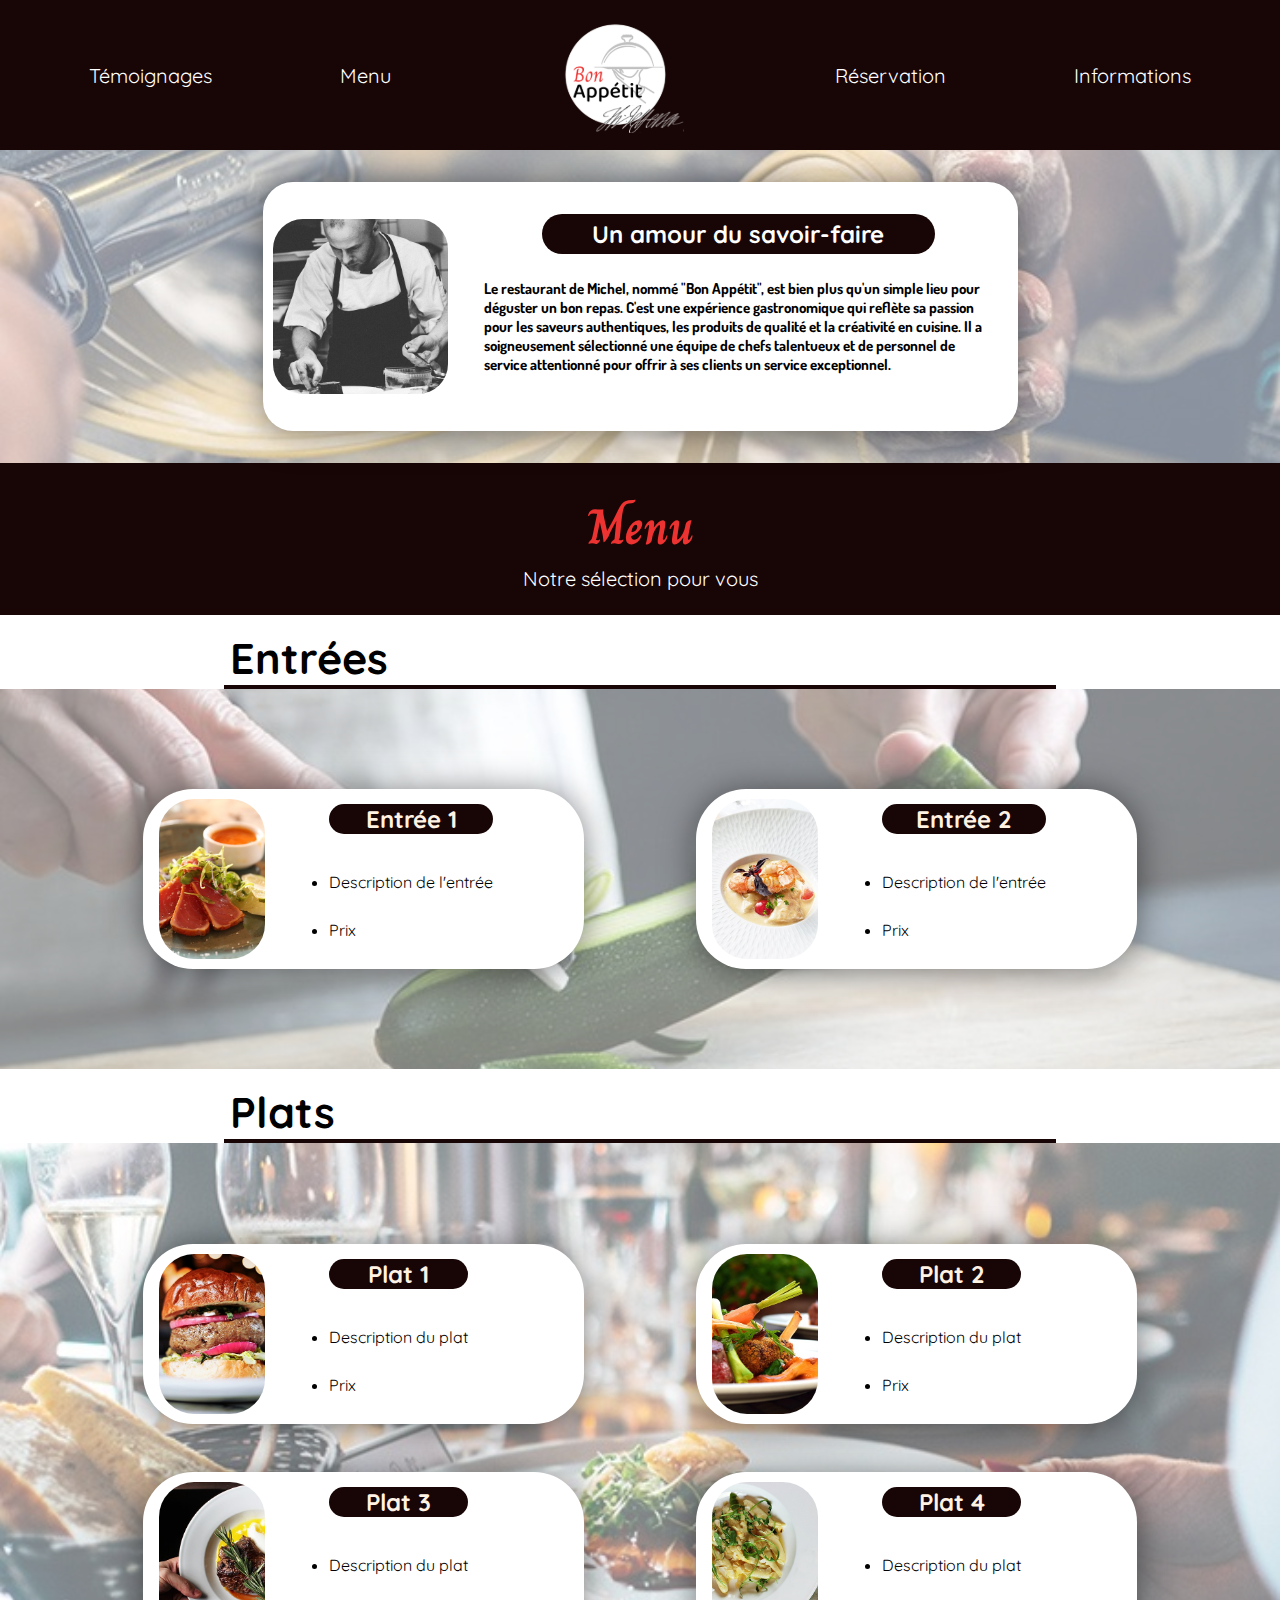
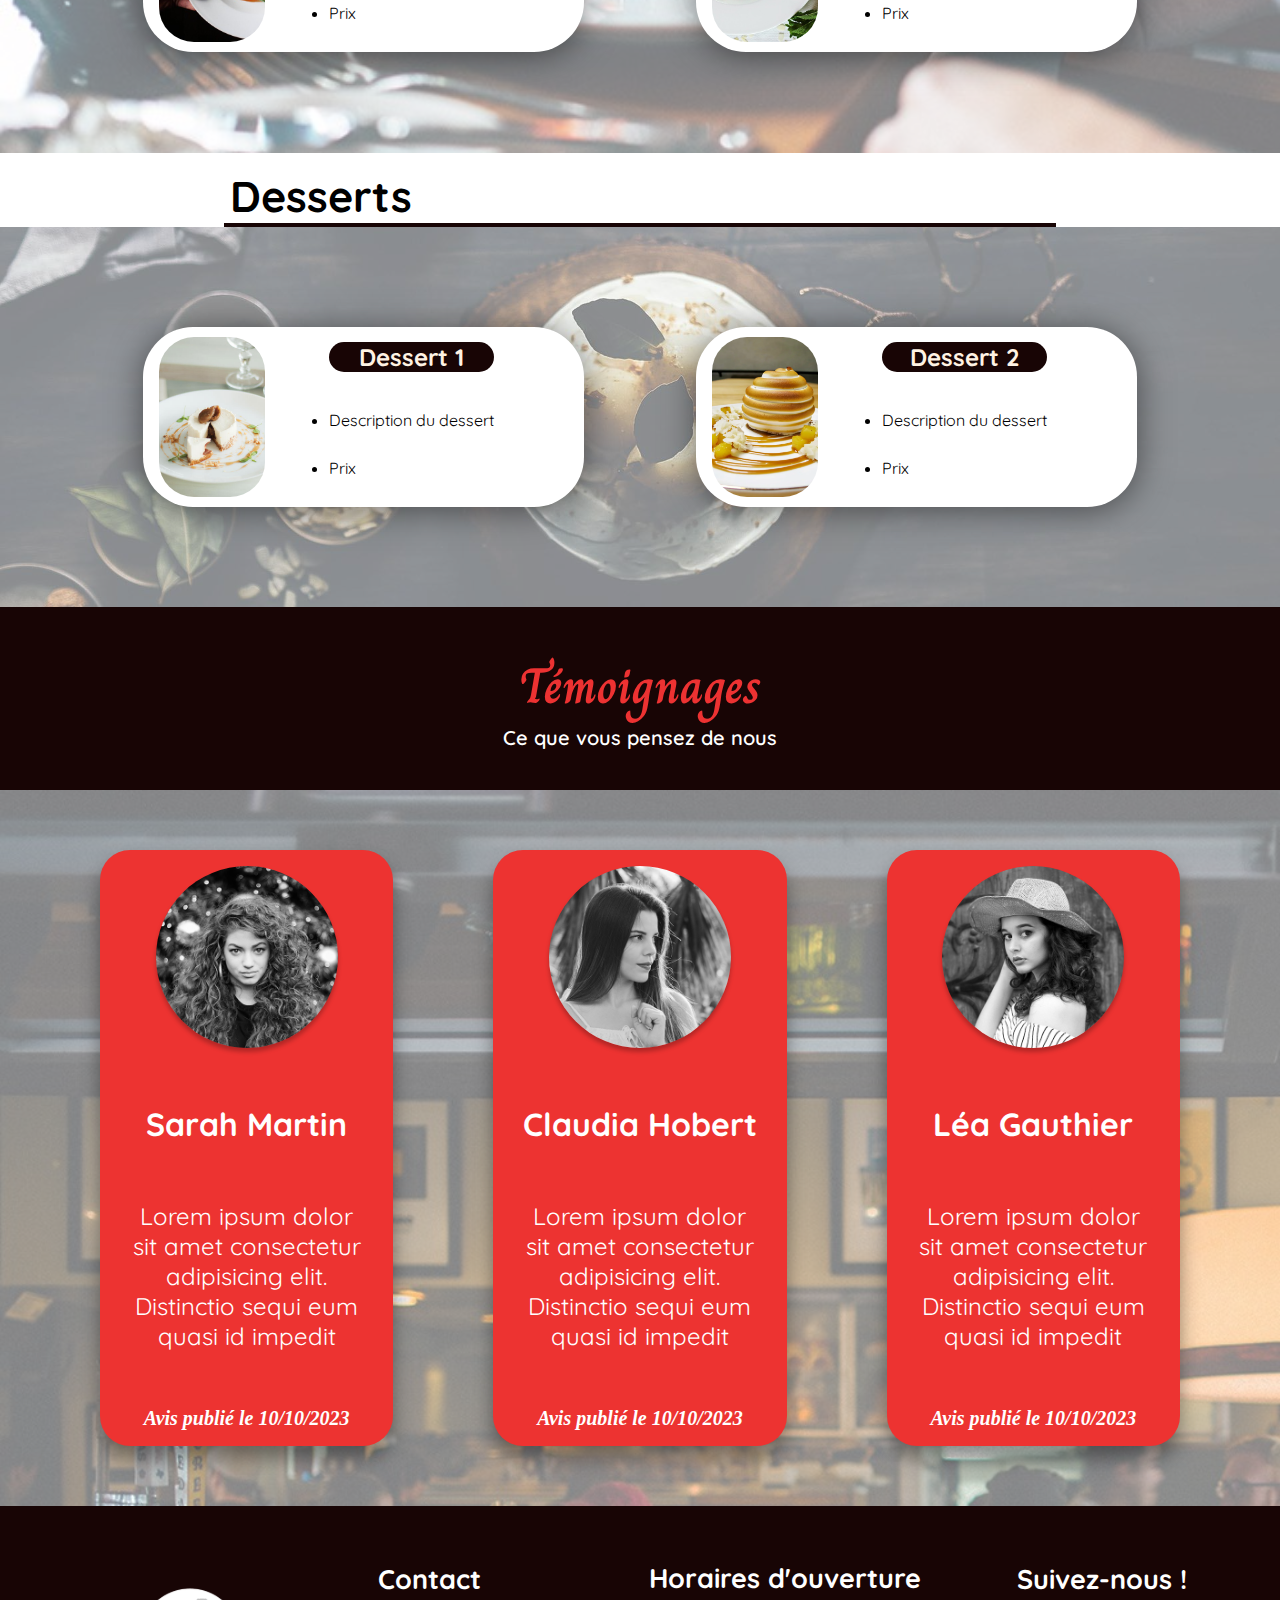
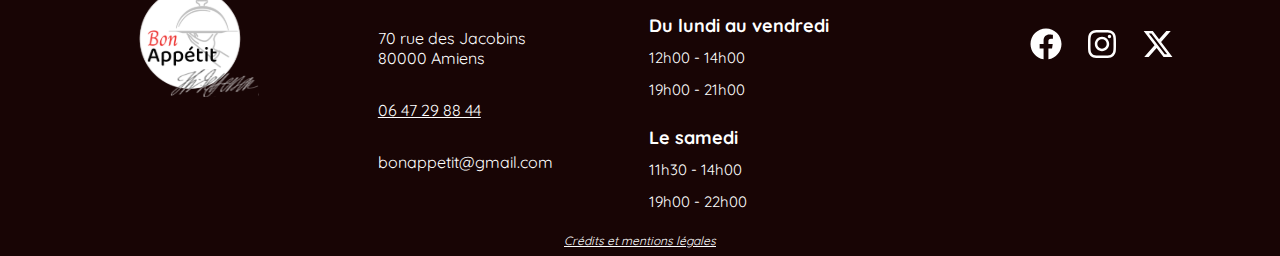
==== index.html @ f89c574d "rename html" ====
<!DOCTYPE html>
<html lang="fr">
<head>
    <meta charset="UTF-8">
    <meta name="viewport" content="width=device-width, initial-scale=1.0">
    <link rel="stylesheet" href="./css/style.css">
    <title>Bon Appétit</title>
</head>
<body>
    <header>
        <nav>
            <ul>
                <li><a href=".section-temoignages">Témoignages</a></li>
                <li><a href=".section-menu">Menu</a></li>
                <li><img src="./assets/svg/logo.svg" alt="logo" class="logo"></li>
                <li><a href=".section-reservation">Réservation</a></li>
                <li><a href="#footer">Informations</a></li>
            </ul>
        </nav>
    </header>
    <main>
        <section class="introduction">
            <div class="bloc">
                <img src="./assets/img/chef_dark.jpg" alt="image-cuisinier" height="175px" width="175px" class="photo-michel">
                <div class="texte">
                    <h3 class="titre-du-texte">Un amour du savoir-faire</h3>
                    <p class="paragraphe">Le restaurant de Michel, nommé "Bon Appétit", est bien plus qu'un simple lieu pour déguster un bon repas. C'est une expérience gastronomique qui reflète sa passion pour les saveurs authentiques, les produits de qualité et la créativité en cuisine. Il a soigneusement sélectionné une équipe de chefs talentueux et de personnel de service attentionné pour offrir à ses clients un service exceptionnel.</p>
                </div>
            </div>
        </section>
        <section class="section-menu">
            <section class="menu-head">
                <h2>Menu</h2>
                <p>Notre sélection pour vous</p>
            </section>
            <section class="menu-undercategory">
                    <h3>Entrées</h3>
                    <hr>
                    <div class="undercategory-entry-cards">
                        <div class="undercategory-cards-block">
                            <img src="./assets/img/entry1.jpg" alt="photo entrée 1" class="block1-photo">
                            <div class="card-infos">
                                <h4>Entrée 1</h4>
                                <ul>
                                    <li>Description de l'entrée</li>
                                    <li>Prix</li>
                                </ul>
                            </div>
                            
                        </div>
                        <div class="undercategory-cards-block">
                            <img src="./assets/img/entry2.jpg" alt="photo entrée 2" class="block2-photo">
                            <div class="card-infos">
                                <h4>Entrée 2</h4>
                                <ul>
                                    <li>Description de l'entrée</li>
                                    <li>Prix</li>
                                </ul>
                            </div>       
                        </div>
                    </div>
            </section>
            <section class="menu-undercategory">
                <h3>Plats</h3>
                    <hr>
                    <div class="undercategory-plates-cards">
                        <div class="undercategory-cards-block1">
                            <div class="undercategory-cards-block">
                                <img src="./assets/img/plate1.jpg" alt="photo plat 1" class="block1-photo">
                                <div class="card-infos">
                                    <h4>Plat 1</h4>
                                    <ul>
                                        <li>Description du plat</li>
                                        <li>Prix</li>
                                    </ul>
                                </div>
                            </div>
                            <div class="undercategory-cards-block">
                                <img src="./assets/img/plate2.jpg" alt="photo plat 2" class=" block3-photo">
                                <div class="card-infos">
                                    <h4>Plat 2</h4>
                                    <ul>
                                        <li>Description du plat</li>
                                        <li>Prix</li>
                                    </ul>
                                </div>        
                            </div>
                        </div>
                        <div class="undercategory-cards-block2">
                            <div class="undercategory-cards-block">
                                <img src="./assets/img/plate3.jpg" alt="photo plat 3" class="block3-photo">
                                <div class="card-infos">
                                    <h4>Plat 3</h4>
                                    <ul>
                                        <li>Description du plat</li>
                                        <li>Prix</li>
                                    </ul>
                                </div>
                            </div>
                            <div class="undercategory-cards-block">
                                <img src="./assets/img/plate4.jpg" alt="photo plat 4" class=" block2-photo">
                                <div class="card-infos">
                                    <h4>Plat 4</h4>
                                    <ul>
                                        <li>Description du plat</li>
                                        <li>Prix</li>
                                    </ul>
                                </div>        
                            </div>
                        </div>
                    </div>
            </section>
            <section class="menu-undercategory">
                <h3>Desserts</h3>
                    <hr>
                    <div class="undercategory-desserts-cards">
                        <div class="undercategory-cards-block">
                            <img src="./assets/img/dessert1.jpg" alt="photo dessert 1" class="block1-photo">
                            <div class="card-infos">
                                <h4>Dessert 1</h4>
                                <ul>
                                    <li>Description du dessert</li>
                                    <li>Prix</li>
                                </ul>
                            </div>
                        </div>
                        <div class="undercategory-cards-block">
                            <img src="./assets/img/dessert2.jpg" alt="photo dessert 2" class=" block1-photo">
                            <div class="card-infos">
                                <h4>Dessert 2</h4>
                                <ul>
                                    <li>Description du dessert</li>
                                    <li>Prix</li>
                                </ul>
                            </div>        
                        </div>
                    </div>
            </section>
        </section>
        <section class="section-temoignages">
            <div class="transition-témoignage">
                <div class="txt">
                    <h2>Témoignages</h2>
                    <p>Ce que vous pensez de nous</p>
                </div>
            </div>
            <div class="principal-témoignage">
                <article class="avis1">
                    <img src="./assets/img/testimonial_1_dark.jpg" alt="">
                    <h4>Sarah Martin</h4>
                    <p>Lorem ipsum dolor sit amet consectetur adipisicing elit. Distinctio sequi eum quasi id impedit</p>
                    <h5>Avis publié le 10/10/2023</h5>
                </article>
                <article class="avis2">
                    <img src="./assets/img/testimonial_3_dark.jpg" alt="">
                    <h4>Claudia Hobert</h4>
                    <p>Lorem ipsum dolor sit amet consectetur adipisicing elit. Distinctio sequi eum quasi id impedit</p>
                    <h5>Avis publié le 10/10/2023</h5>
                </article>
                <article class="avis2">
                    <img src="./assets/img/testimonial_2_dark.jpg" alt="">
                    <h4>Léa Gauthier</h4>
                    <p>Lorem ipsum dolor sit amet consectetur adipisicing elit. Distinctio sequi eum quasi id impedit</p>
                    <h5>Avis publié le 10/10/2023</h5>
                </article>
            </div>
        </section>
    </main>
    <footer id="footer">
        <section class="footer-infos">
            <img src="assets/svg/logo.svg" alt="logo" class="logo">
            <section class="contact">
                <h2>Contact</h2>
                <div class="address">
                    <p>70 rue des Jacobins
                    <p>80000 Amiens</p>
                </div>
                <p><a href="tel:+33 647298844" class="phone">06 47 29 88 44</a></p>
                <p class="mail">bonappetit@gmail.com</p>
            </section>
            <section class="schedule">
                <h2>Horaires d'ouverture</h2>
                <div class="schedule-details">
                    <h3>Du lundi au vendredi</h3>
                    <ul>
                        <li>12h00 - 14h00</li>
                        <li>19h00 - 21h00</li>
                    </ul>
                    <h3>Le samedi</h3>
                    <ul>
                        <li>11h30 - 14h00</li>
                        <li>19h00 - 22h00</li>
                    </ul>
                </div>
            </section>
            <section class="socials">
                <h2>Suivez-nous !</h2>
                <div class="socials-logos">
                    <a href="https://www.facebook.com/" target="_blank"><svg xmlns="http://www.w3.org/2000/svg" height="2em" viewBox="0 0 512 512"><path d="M504 256C504 119 393 8 256 8S8 119 8 256c0 123.78 90.69 226.38 209.25 245V327.69h-63V256h63v-54.64c0-62.15 37-96.48 93.67-96.48 27.14 0 55.52 4.84 55.52 4.84v61h-31.28c-30.8 0-40.41 19.12-40.41 38.73V256h68.78l-11 71.69h-57.78V501C413.31 482.38 504 379.78 504 256z"/></svg></a>
                    <a href="https://www.instagram.com/" target="_blank"><svg xmlns="http://www.w3.org/2000/svg" height="2em" viewBox="0 0 448 512"><path d="M224.1 141c-63.6 0-114.9 51.3-114.9 114.9s51.3 114.9 114.9 114.9S339 319.5 339 255.9 287.7 141 224.1 141zm0 189.6c-41.1 0-74.7-33.5-74.7-74.7s33.5-74.7 74.7-74.7 74.7 33.5 74.7 74.7-33.6 74.7-74.7 74.7zm146.4-194.3c0 14.9-12 26.8-26.8 26.8-14.9 0-26.8-12-26.8-26.8s12-26.8 26.8-26.8 26.8 12 26.8 26.8zm76.1 27.2c-1.7-35.9-9.9-67.7-36.2-93.9-26.2-26.2-58-34.4-93.9-36.2-37-2.1-147.9-2.1-184.9 0-35.8 1.7-67.6 9.9-93.9 36.1s-34.4 58-36.2 93.9c-2.1 37-2.1 147.9 0 184.9 1.7 35.9 9.9 67.7 36.2 93.9s58 34.4 93.9 36.2c37 2.1 147.9 2.1 184.9 0 35.9-1.7 67.7-9.9 93.9-36.2 26.2-26.2 34.4-58 36.2-93.9 2.1-37 2.1-147.8 0-184.8zM398.8 388c-7.8 19.6-22.9 34.7-42.6 42.6-29.5 11.7-99.5 9-132.1 9s-102.7 2.6-132.1-9c-19.6-7.8-34.7-22.9-42.6-42.6-11.7-29.5-9-99.5-9-132.1s-2.6-102.7 9-132.1c7.8-19.6 22.9-34.7 42.6-42.6 29.5-11.7 99.5-9 132.1-9s102.7-2.6 132.1 9c19.6 7.8 34.7 22.9 42.6 42.6 11.7 29.5 9 99.5 9 132.1s2.7 102.7-9 132.1z"/></svg></a>
                    <a href="https://twitter.com/" target="_blank"><svg xmlns="http://www.w3.org/2000/svg" height="2em" viewBox="0 0 512 512"><path d="M389.2 48h70.6L305.6 224.2 487 464H345L233.7 318.6 106.5 464H35.8L200.7 275.5 26.8 48H172.4L272.9 180.9 389.2 48zM364.4 421.8h39.1L151.1 88h-42L364.4 421.8z"/></svg></a>
                </div>  
            </section>
        </section>
        <section class="footer-credits">
            <a href="">Crédits et mentions légales</a>
        </section>
    </footer>
</body>
</html>
---- css/style.css ----
@import url('https://fonts.googleapis.com/css2?family=Charm&family=Dosis&family=Quicksand&display=swap');

* {
    margin: 0;
    padding: 0; 
}

/* ****************************** HEADER **********************$ */

header {
    position: sticky;
    top: 0;
    z-index: 2;
}

header ul {
    height: 150px;
    background-color: #180505;
    display: flex;
    justify-content: center;
    align-items: center;
    column-gap: 8rem;
    list-style: none;
}

header li a {
    font-family: Quicksand;
    font-size: 20px;
    color: white;
    text-decoration: none;
    transition: 0.3s;
}

header li a:hover {
    color: #ED3331;
}

.logo {
    height: 150px;
}

/* ********************************* INTRO **********************$ */

.introduction{
    background-image: url(../assets/img/food_8_dark.jpg);
    background-size: cover;
    background-position: 50% 50%;
    background-repeat: no-repeat;
    background-color: rgb(255, 255, 255, 0.5);
    background-blend-mode: color;
    display: flex;
    justify-content: center;
    align-items: center;
    height: 313px;
    width: 100%;
}

.texte{
    display: flex;
    flex-direction: column;
    padding: 15px;
    align-items: center;
    padding-left: 5%;
}
.bloc{
    display: flex;
    border-radius: 30px;
    height: 229px;
    width: 735px;
    background-color: white;
    align-items: center;
    padding: 10px;
    justify-content: center;
    box-shadow: 0 3px 34px rgb(0, 0, 0, 0.5);

}
.photo-michel{
    border-radius: 30px;

}
.titre-du-texte{
    display: flex;
    font-size: 24px;
    font-family:'Quicksand';
    background-color:#180505;
    height: 40px;
    width: auto;
    color: white;
    border-radius: 30px;
    padding-left: 10%;
    padding-right: 10%;
    align-items: center;


}

.paragraphe {
    font-size: 15px;
    font-family: 'Dosis';
    padding-top: 5%;
    padding-bottom: 5%;
    font-weight: bold;
}

/* ********************************* MENU **********************$ */

.menu-head {
    background-color: #180505;
    display: flex;
    flex-direction: column;
    align-items: center;
    justify-content: center;
    height: 152px;
}

.menu-head h2 {
    font-family: Charm;
    font-size: 50px;
    color: #ED3331;
}

.menu-head p {
    font-family: Quicksand;
    font-size: 20px;
    color: white;
}

.menu-undercategory {
    display: flex;
    flex-direction: column;
}

.section-menu h3 {
    font-family: Quicksand;
    font-size: 43px;
    padding-left: 18%;
    padding-top: 1rem;
}

.section-menu hr {
    height: 4px;
    background-color: #180505;
    border: none;
    width: 65%;
    margin: auto;
    
}

.undercategory-entry-cards {
    height: 380px;
    display: flex;
    justify-content: center;
    column-gap: 7rem;
    align-items: center;
    background-image: url(../assets/img/entry-background.jpg);
    background-color: rgba(255,255,255,0.5);
    background-blend-mode: color;
    background-repeat: no-repeat;
    background-size: 100%;
    background-position: 25% 40%;
}

.undercategory-plates-cards {
    height: 610px;
    display: flex;
    flex-direction: column;
    justify-content: center;
    row-gap: 3rem;
    align-items: center;
    background-image: url(../assets/img/plates-background.jpg);
    background-color: rgba(255,255,255,0.5);
    background-blend-mode: color;
    background-repeat: no-repeat;
    background-size: 100%;
    background-position: 25% 40%;
}

.undercategory-cards-block1 {
    display: flex;
    column-gap: 7rem;
}

.undercategory-cards-block2 {
    display: flex;
    column-gap: 7rem;
}

.undercategory-desserts-cards {
    height: 380px;
    display: flex;
    justify-content: center;
    column-gap: 7rem;
    align-items: center;
    background-image: url(../assets/img/desserts-background.jpg);
    background-color: rgba(255,255,255,0.5);
    background-blend-mode: color;
    background-repeat: no-repeat;
    background-size: 100%;
    background-position: 10% 55%;
}

.undercategory-cards-block {
    display: flex;
    align-items: center;
    background-color: white;
    display: flex;
    height: 180px;
    width: 441px;
    font-family: Quicksand;
    border-radius: 50px;
    box-shadow: 0 3px 34px rgb(0, 0, 0, 0.5);
    
}

.block1-photo {
    height: 160px;
    width: 106px;
    object-fit: cover;
    object-position: 50%;
    margin-left: 1rem;
    border-radius: 35px;
}

.block2-photo {
    height: 160px;
    width: 106px;
    object-fit: cover;
    object-position: 75%;
    margin-left: 1rem;
    border-radius: 35px;
}

.block3-photo {
    height: 160px;
    width: 106px;
    object-fit: cover;
    object-position: 30%;
    margin-left: 1rem;
    border-radius: 35px;
}

.card-infos {
    display: flex;
    flex-direction: column;
    justify-content: center;
    padding-left: 4rem;
}

.card-infos h4 {
    display: flex;
    justify-content: center;
    font-size: 24px;
    color: #FFF2E3;
    background-color:#180505;
    border-radius: 35px;
}

.card-infos ul {
    line-height: 3rem;
    padding-top: 1.5rem;
}

/* ********************************* MENU **********************$ */

.transition-témoignage {
    display: flex;
    justify-content: center;
    background-color: #180505;
    padding-left: 100px;
    padding-right: 100px;
    padding-top: 10px;
    padding-bottom: 10px;
}

.transition-témoignage .txt {
    display: flex;
    flex-direction: column;
    align-items: center;
    padding-top: 30px;
    padding-bottom: 30px;
}

.transition-témoignage h2 {
    color: #ED3232;
    font-size: 50px;
    font-family: "Charm","cursive";
}

.transition-témoignage p {
    color: white;
    font-size:20px;
    font-family: "Quicksand","cursive";
    font-weight:600;
}
.principal-témoignage{
    display: flex;
    flex-direction: row;
    background-image: url(../assets/img/venue_1_dark.jpg);
    background-color: rgba(255, 255, 255, 0.5);
    background-blend-mode: color;
    padding: 60px 100px 60px 100px;
    gap: 100px;
    justify-content: center;
    background-size: cover;
    background-repeat:no-repeat ;
    background-position: 100px 100px 0px;

}

.avis1 {
    display: flex;
    flex-direction: column;
    width: 289px;
    height: 596px;
    align-items: center;
    justify-content: space-evenly;
    background-color: #ED3331;
    border-radius: 30px;
    gap: 41px;
    padding: 0px 25px 0px 25px;
    box-shadow: 0px 13px 19px 0px rgba(0, 0, 0, 0.40);
}
.avis1 img {
    width: 182px;
    height: 182px;
    border-radius: 100%;
    box-shadow: 0px 4px 4px 0px rgba(0, 0, 0, 0.25);
    transition: 0.3s;
}
.avis1 img:hover {
    width: 200px;
    height: 200px;
}
.avis1 h4{
    font-size: 32px;
    color: white;
    font-family: "Quicksand","cursive";
}
.avis1 p{
    display: flex;
    font-size: 24px;
    color: white;
    font-family: "Quicksand","cursive";
    text-align: center;
}
.avis1 h5{
    font-size: 20px;
    font-style:italic;
    color: white;
    font-family: "Inter";
}

.avis2 {
    display: flex;
    flex-direction: column;
    width: 289px;
    height: 596px;
    align-items: center;
    justify-content: space-evenly;
    background-color: #ED3331;
    border-radius: 30px;
    gap: 41px;
    padding: 0px 25px 0px 25px;
    box-shadow: 0px 13px 19px 0px rgba(0, 0, 0, 0.40);
}
.avis2 img {
    width: 182px;
    height: 182px;
    border-radius: 100%;
    box-shadow: 0px 4px 4px 0px rgba(0, 0, 0, 0.25);
    transition: 0.3s;
}
.avis2 img:hover {
    width: 200px;
    height: 200px;
}
.avis2 h4{
    font-size: 32px;
    color: white;
    font-family: "Quicksand","cursive";
}
.avis2 p{
    display: flex;
    font-size: 24px;
    color: white;
    font-family: "Quicksand","cursive";
    text-align: center;
}
.avis2 h5{
    font-size: 20px;
    font-style:italic;
    color: white;
    font-family: "Inter";
}

.avis3 {
    display: flex;
    flex-direction: column;
    width: 289px;
    height: 596px;
    align-items: center;
    justify-content: space-evenly;
    background-color: #ED3331;
    border-radius: 30px;
    gap: 41px;
    padding: 0px 25px 0px 25px;
    box-shadow: 0px 13px 19px 0px rgba(0, 0, 0, 0.40);
}
.avis3 img {
    width: 182px;
    height: 182px;
    border-radius: 100%;
    box-shadow: 0px 4px 4px 0px rgba(0, 0, 0, 0.25);
    transition: 0.3s;
}
.avis3 img:hover {
    width: 200px;
    height: 200px;
}
.avis3 h4{
    font-size: 32px;
    color: white;
    font-family: "Quicksand","cursive";
}
.avis3 p{
    display: flex;
    font-size: 24px;
    color: white;
    font-family: "Quicksand","cursive";
    text-align: center;
}
.avis3 h5{
    font-size: 20px;
    font-style:italic;
    color: white;
    font-family: "Inter";
}

/* ********************************* FOOTER **********************$ */

#footer {
    display: flex;
    flex-direction: column;
    justify-content: flex-end;
    background-color: #180505;
    height: 350px;
} 

.footer-infos {
    display: flex;
    justify-content: center;
    column-gap: 6rem;
    color: white;
    font-family: Quicksand;
    text-decoration: none;
    transition: 0.3s;
}

#footer h2 {
    font-size: 27px;
    
}

.contact {
    display: flex;
    flex-direction: column;
    height: 255px;
}

.contact .address {
    display: flex;
    flex-direction: column;
    padding-top: 2rem;
    padding-bottom: 2rem;
}

.contact .phone {
    color: white;
    transition: 0.3s;
}

.contact .phone:hover {
    color: #ED3331;
}

.contact .mail {
    padding-top: 2rem;
}

.schedule {
    display: flex;
    flex-direction: column;
    height: 255px;
    line-height: 2rem;
}

.schedule-details {
    display: flex;
    flex-direction: column;
    
}

.schedule h3 {
    padding-top: 1rem;
    font-size: 18px;
}

.schedule ul {
    display: flex;
    flex-direction: column;
    line-height: 2rem;
}

.schedule ul li {
    list-style: none;
    font-size: 15px;
}

.socials {
    display: flex;
    flex-direction: column;
    height: 255px;
}

.socials-logos {
    display: flex;
    justify-content: space-around;
}

.socials-logos a {
    column-gap: 0.5rem;
    padding-top: 2rem;
    fill: white;
    transition: 0.3s;
}

.socials-logos a:hover {
    fill:#ED3331
}

.footer-credits a {
    display: flex;
    justify-content: center;
    font-family: Quicksand;
    font-style: italic;
    font-size: 12px;
    color: white;
    padding-top: 1rem;
    padding-bottom: 0.5rem;
    transition: 0.3s;
}

.footer-credits a:hover {
    color: #ED3331;
}
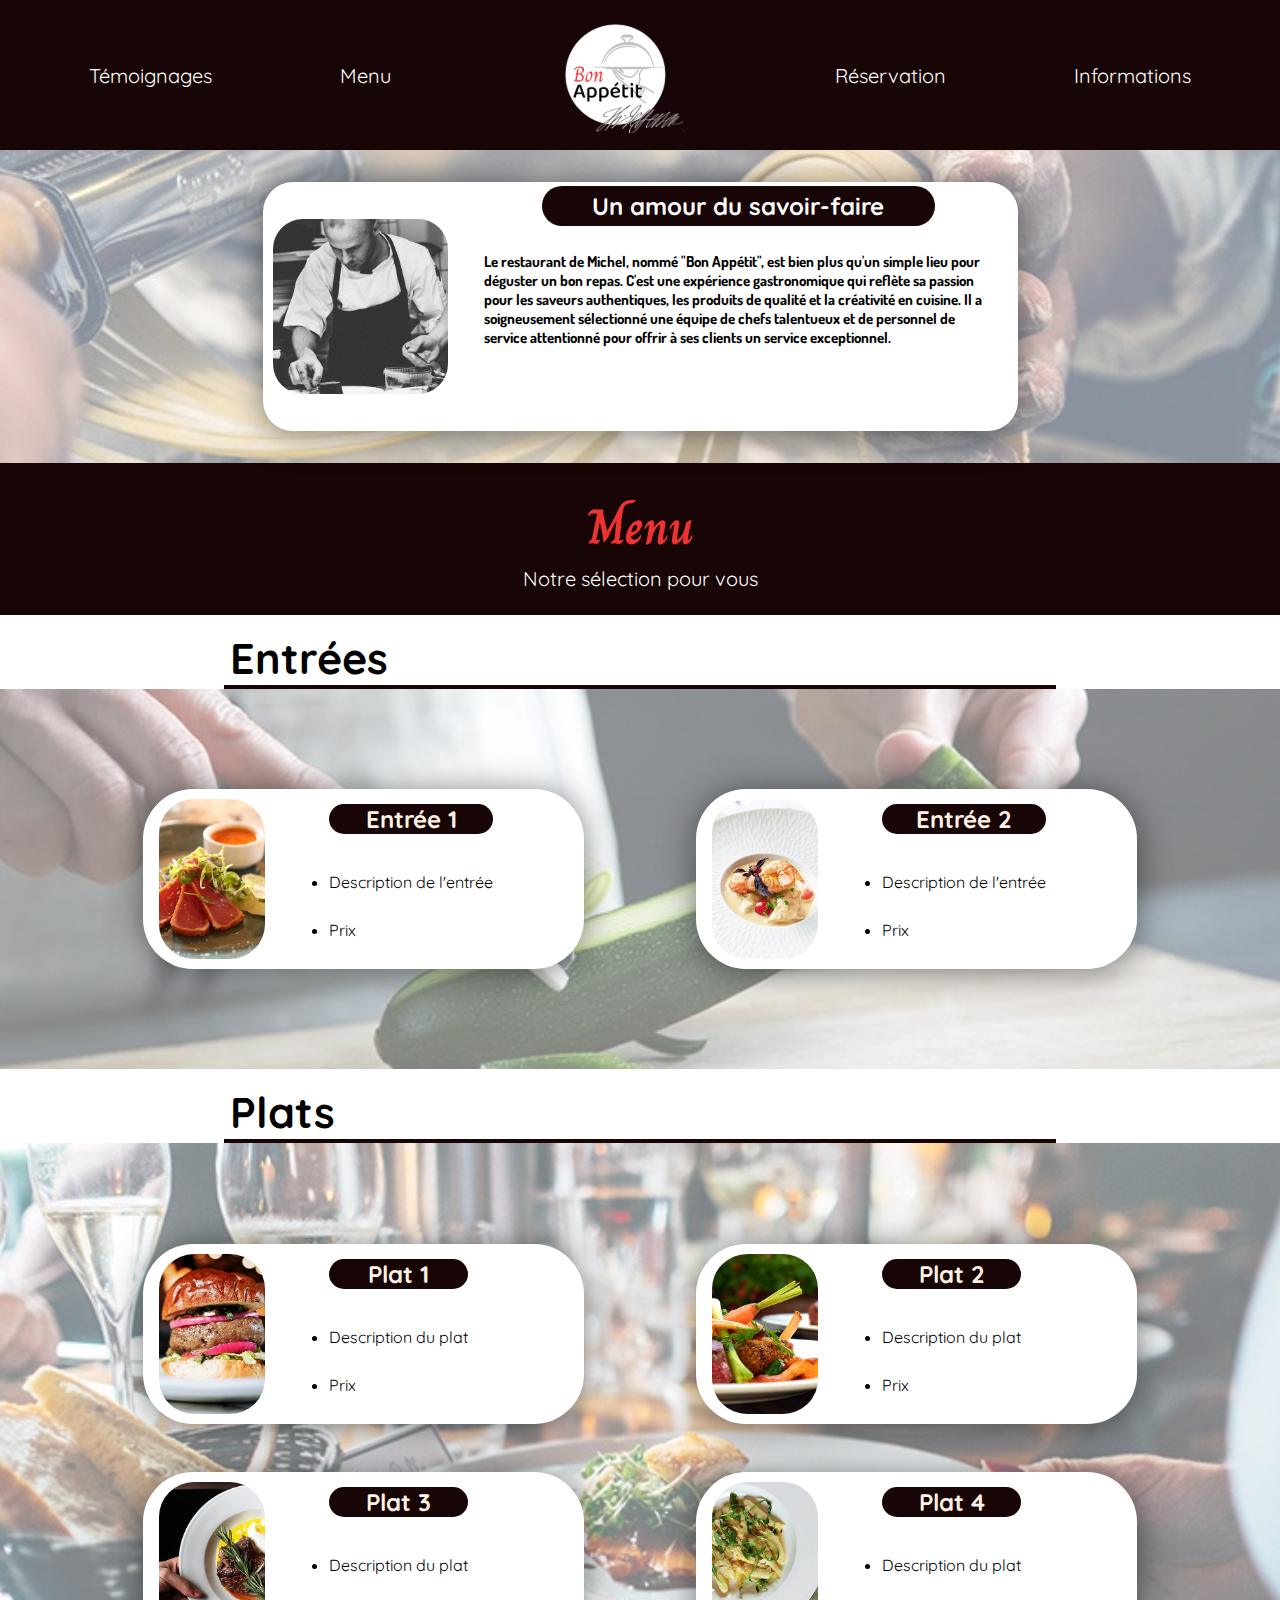
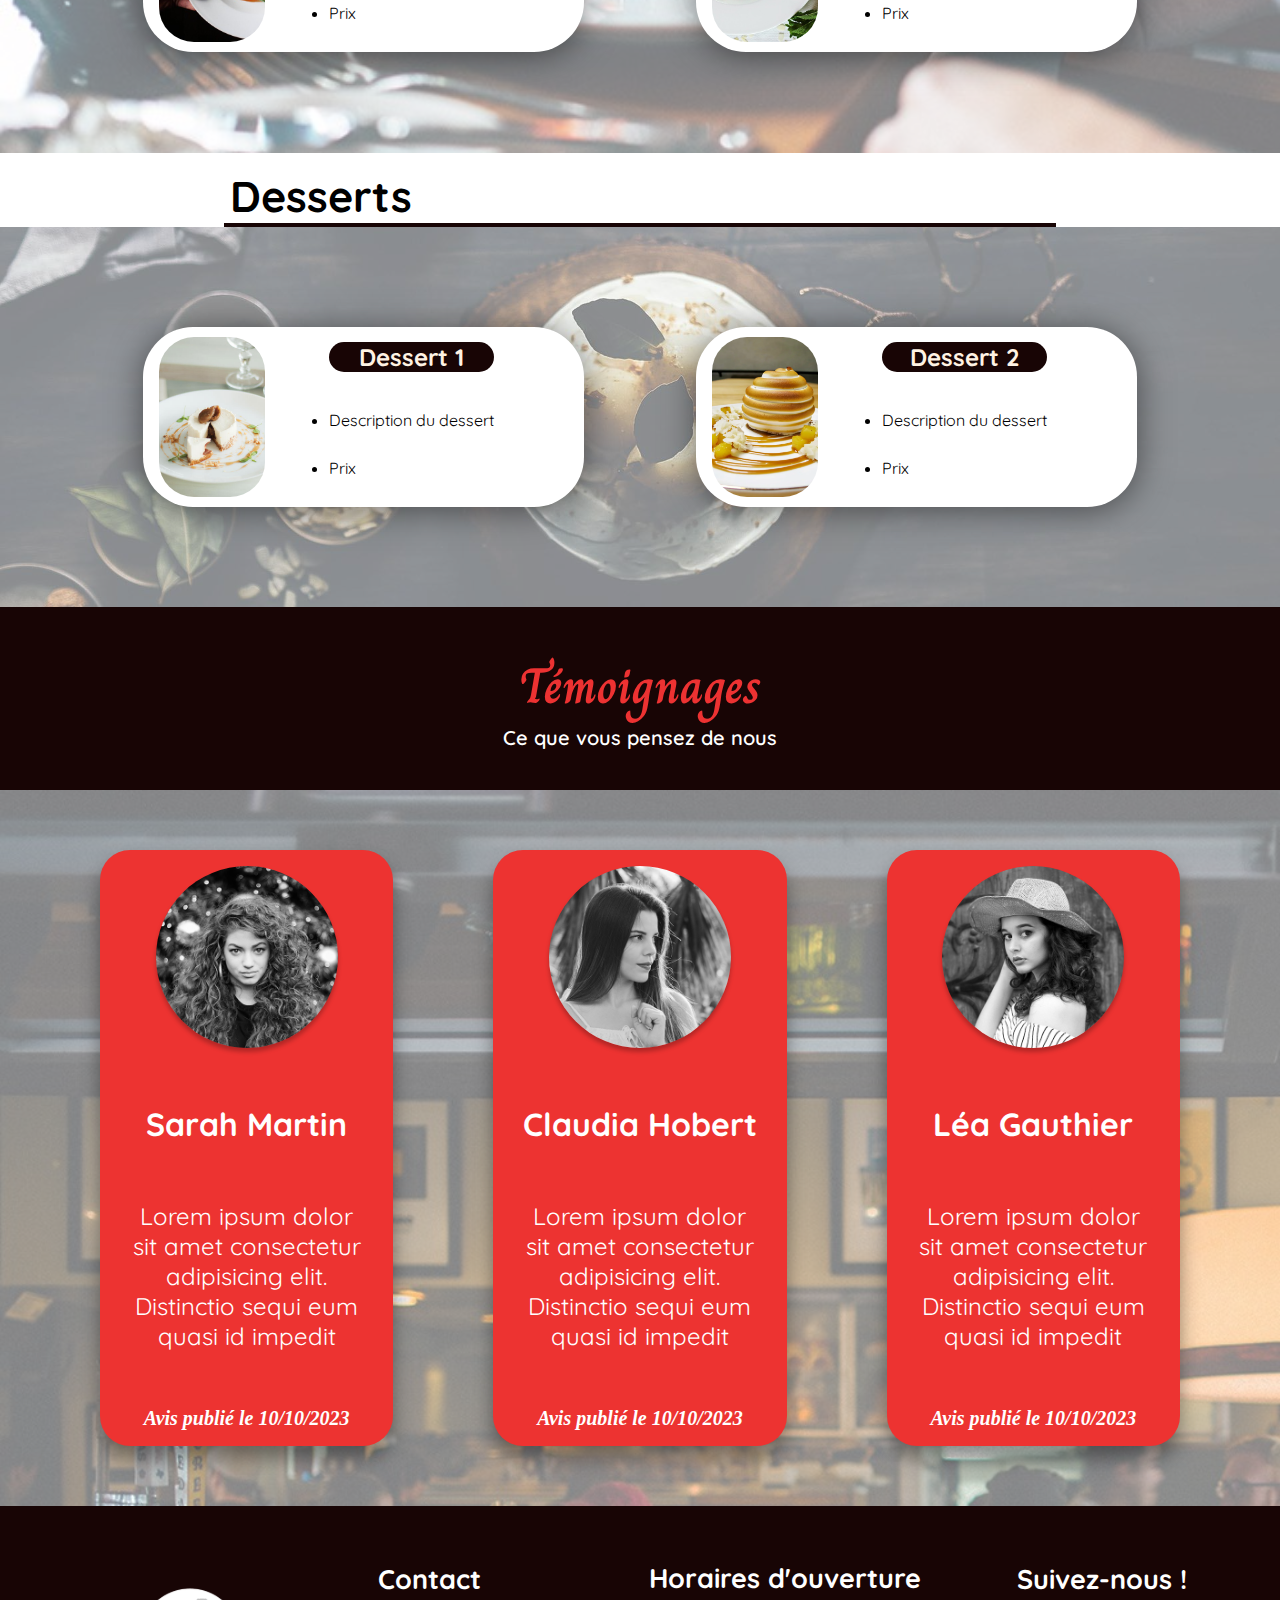
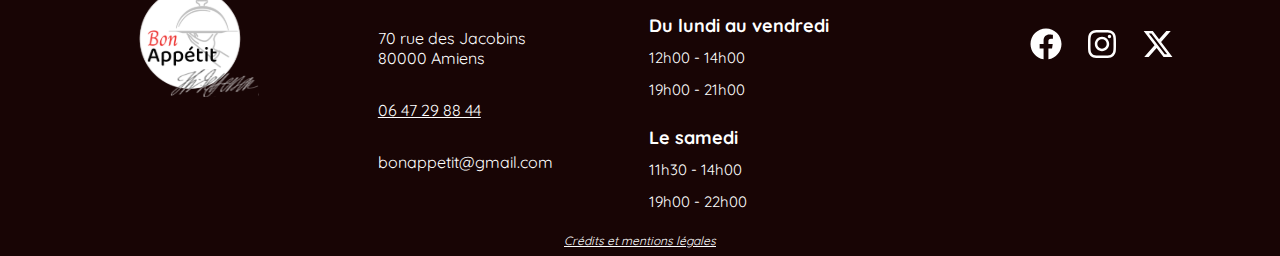
==== commit 19392917: "arrangement ancres" ====
--- a/index.html
+++ b/index.html
@@ -10,10 +10,10 @@
     <header>
         <nav>
             <ul>
-                <li><a href=".section-temoignages">Témoignages</a></li>
-                <li><a href=".section-menu">Menu</a></li>
+                <li><a href="#temoignages">Témoignages</a></li>
+                <li><a href="#menu">Menu</a></li>
                 <li><img src="./assets/svg/logo.svg" alt="logo" class="logo"></li>
-                <li><a href=".section-reservation">Réservation</a></li>
+                <li><a href="#reservation">Réservation</a></li>
                 <li><a href="#footer">Informations</a></li>
             </ul>
         </nav>
@@ -24,11 +24,11 @@
                 <img src="./assets/img/chef_dark.jpg" alt="image-cuisinier" height="175px" width="175px" class="photo-michel">
                 <div class="texte">
                     <h3 class="titre-du-texte">Un amour du savoir-faire</h3>
-                    <p class="paragraphe">Le restaurant de Michel, nommé "Bon Appétit", est bien plus qu'un simple lieu pour déguster un bon repas. C'est une expérience gastronomique qui reflète sa passion pour les saveurs authentiques, les produits de qualité et la créativité en cuisine. Il a soigneusement sélectionné une équipe de chefs talentueux et de personnel de service attentionné pour offrir à ses clients un service exceptionnel.</p>
+                    <p class="paragraphe" id="menu">Le restaurant de Michel, nommé "Bon Appétit", est bien plus qu'un simple lieu pour déguster un bon repas. C'est une expérience gastronomique qui reflète sa passion pour les saveurs authentiques, les produits de qualité et la créativité en cuisine. Il a soigneusement sélectionné une équipe de chefs talentueux et de personnel de service attentionné pour offrir à ses clients un service exceptionnel.</p>
                 </div>
             </div>
         </section>
-        <section class="section-menu">
+        <section id="section-menu">
             <section class="menu-head">
                 <h2>Menu</h2>
                 <p>Notre sélection pour vous</p>
@@ -120,7 +120,7 @@
                                 <h4>Dessert 1</h4>
                                 <ul>
                                     <li>Description du dessert</li>
-                                    <li>Prix</li>
+                                    <li id="temoignages">Prix</li>
                                 </ul>
                             </div>
                         </div>
@@ -137,7 +137,7 @@
                     </div>
             </section>
         </section>
-        <section class="section-temoignages">
+        <section id="section-temoignages">
             <div class="transition-témoignage">
                 <div class="txt">
                     <h2>Témoignages</h2>
--- a/css/style.css
+++ b/css/style.css
@@ -41,7 +41,7 @@
 
 /* ********************************* INTRO **********************$ */
 
-.introduction{
+.introduction {
     background-image: url(../assets/img/food_8_dark.jpg);
     background-size: cover;
     background-position: 50% 50%;
@@ -104,6 +104,10 @@
 
 /* ********************************* MENU **********************$ */
 
+#menu {
+    height: 150px;
+}
+
 .menu-head {
     background-color: #180505;
     display: flex;
@@ -130,14 +134,14 @@
     flex-direction: column;
 }
 
-.section-menu h3 {
+#section-menu h3 {
     font-family: Quicksand;
     font-size: 43px;
     padding-left: 18%;
     padding-top: 1rem;
 }
 
-.section-menu hr {
+#section-menu hr {
     height: 4px;
     background-color: #180505;
     border: none;
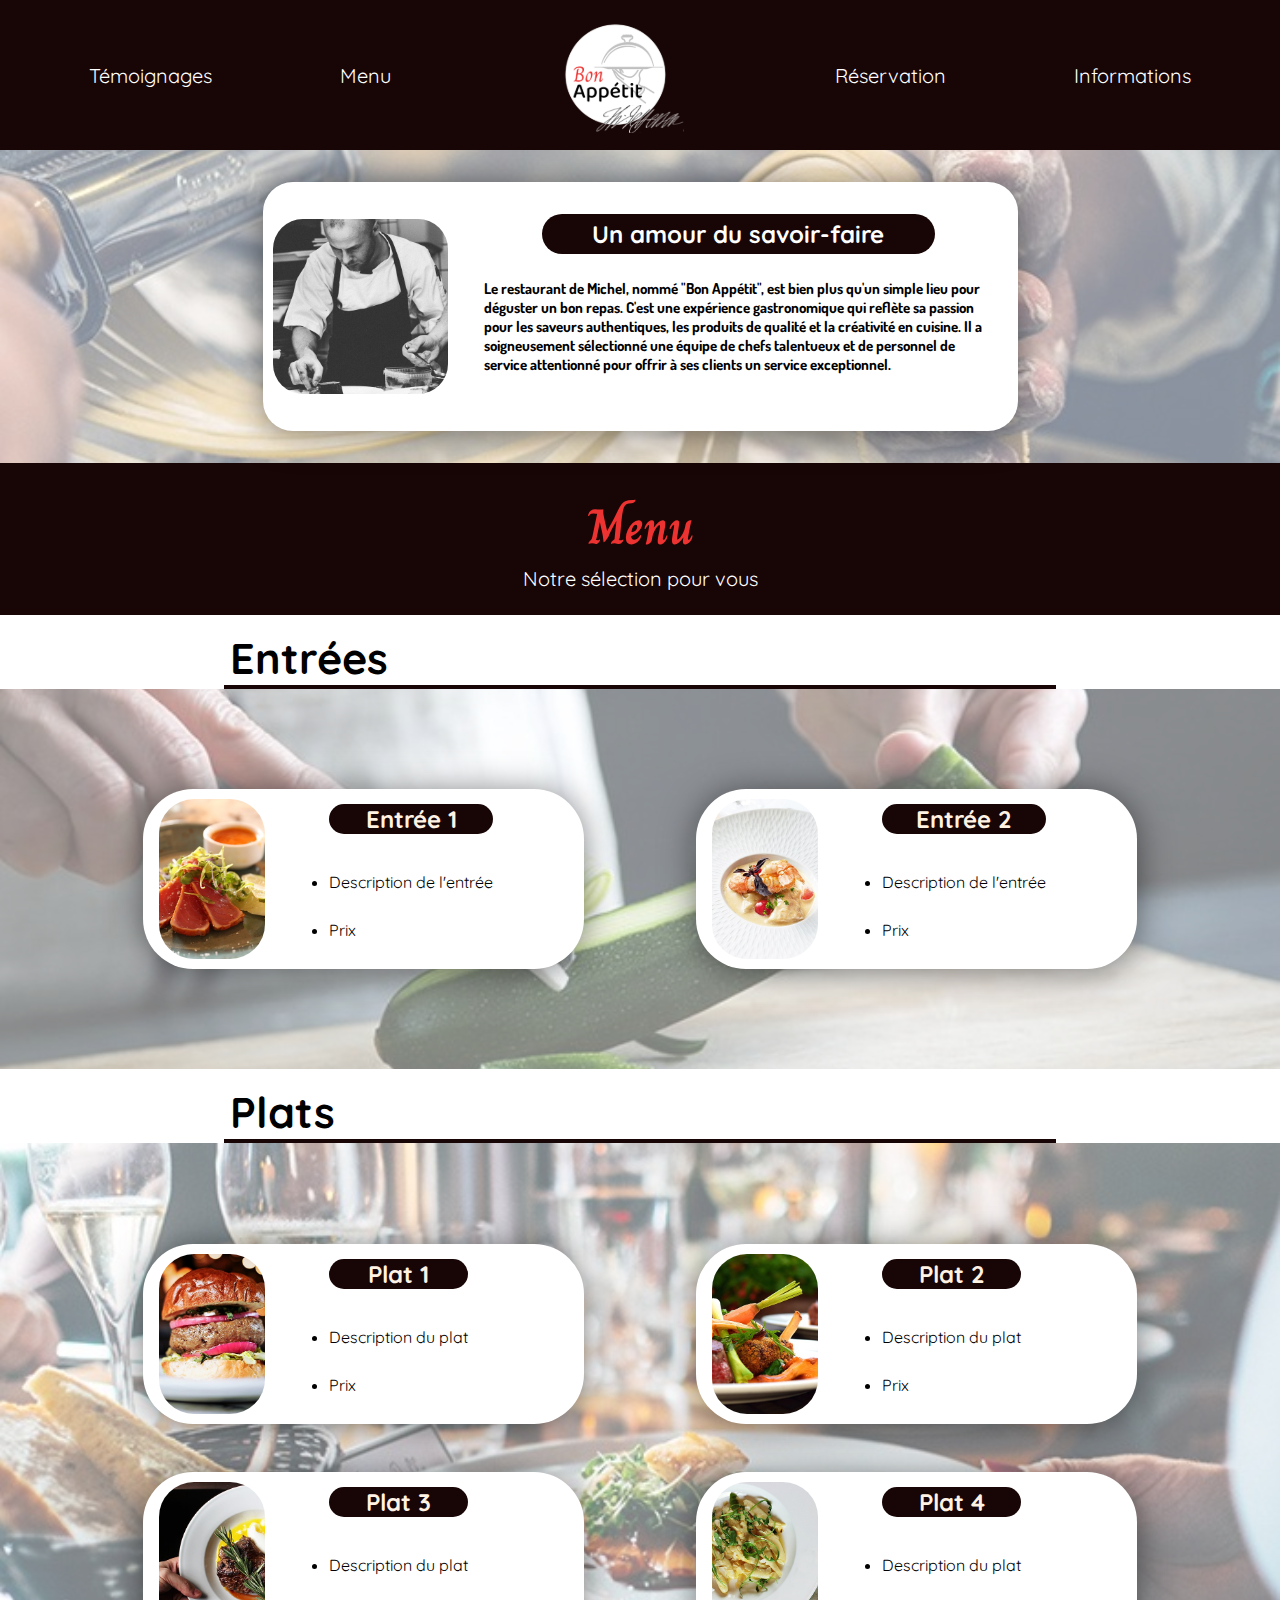
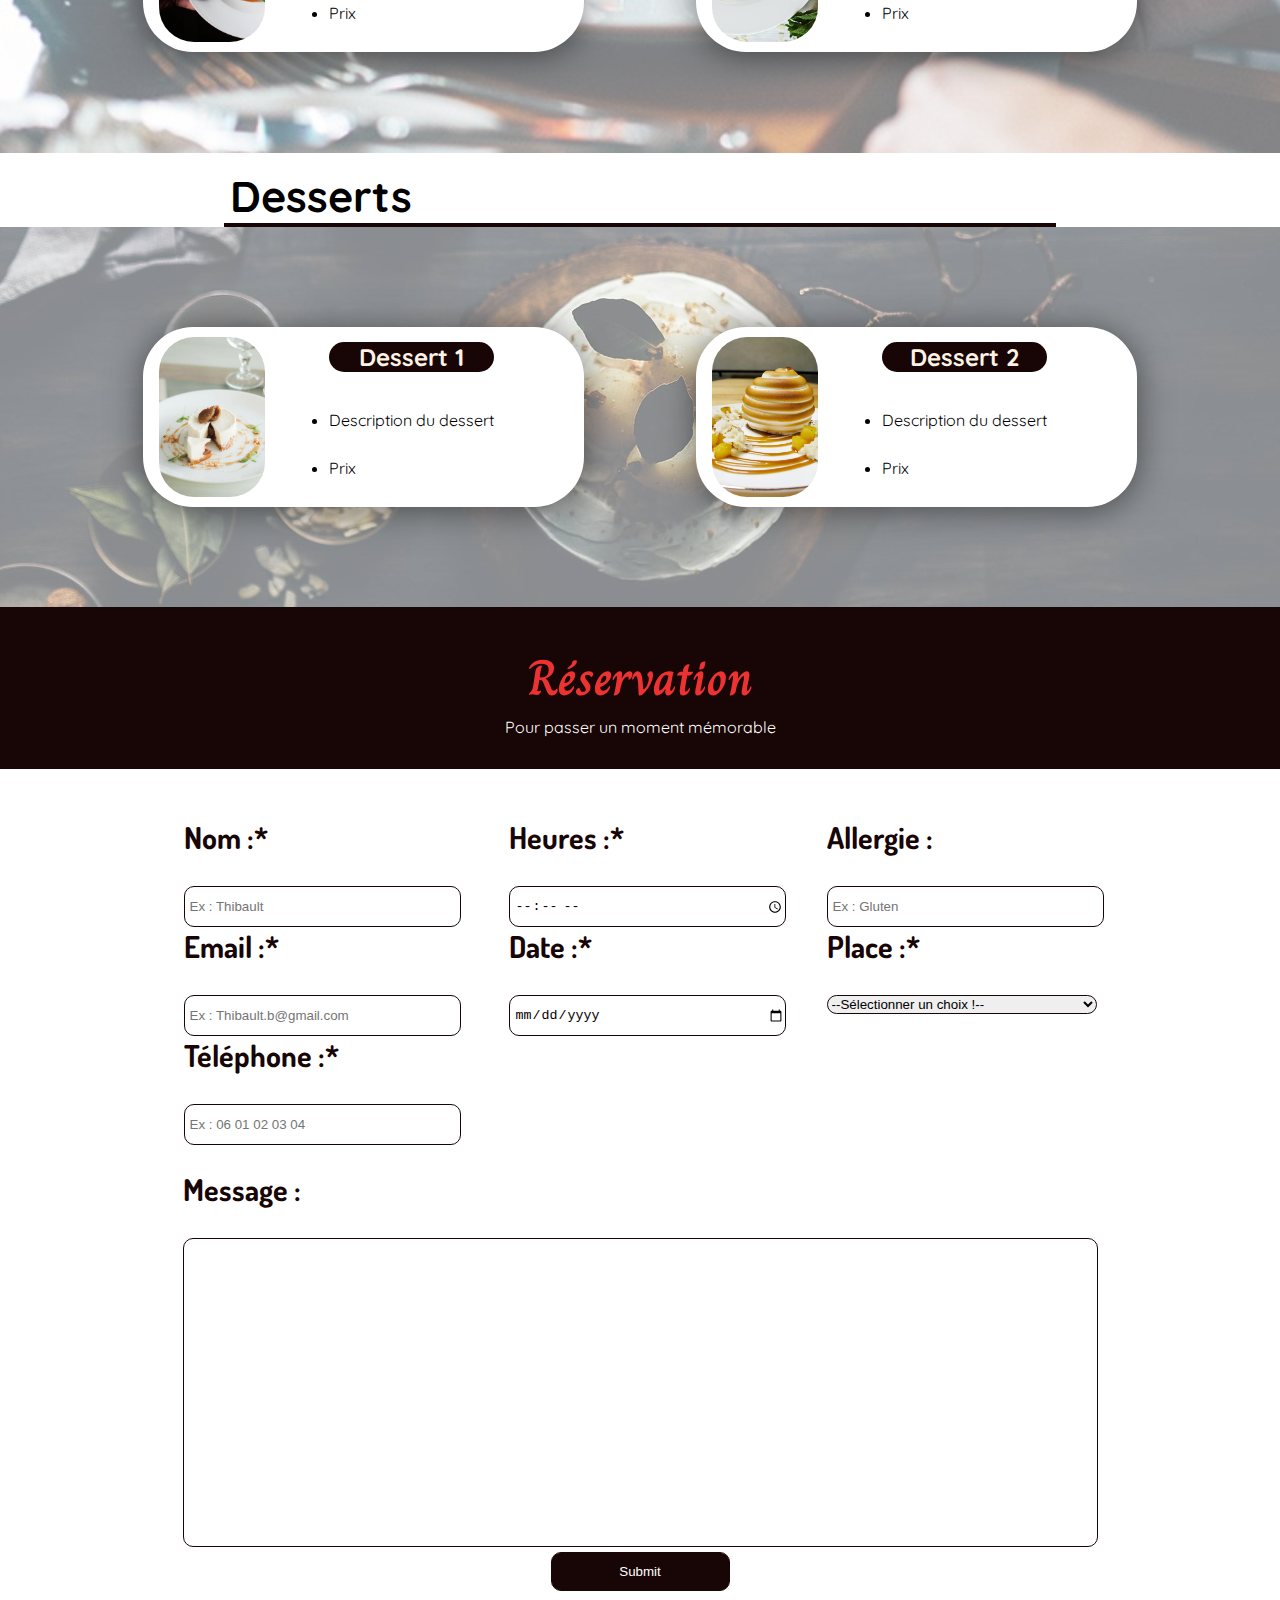
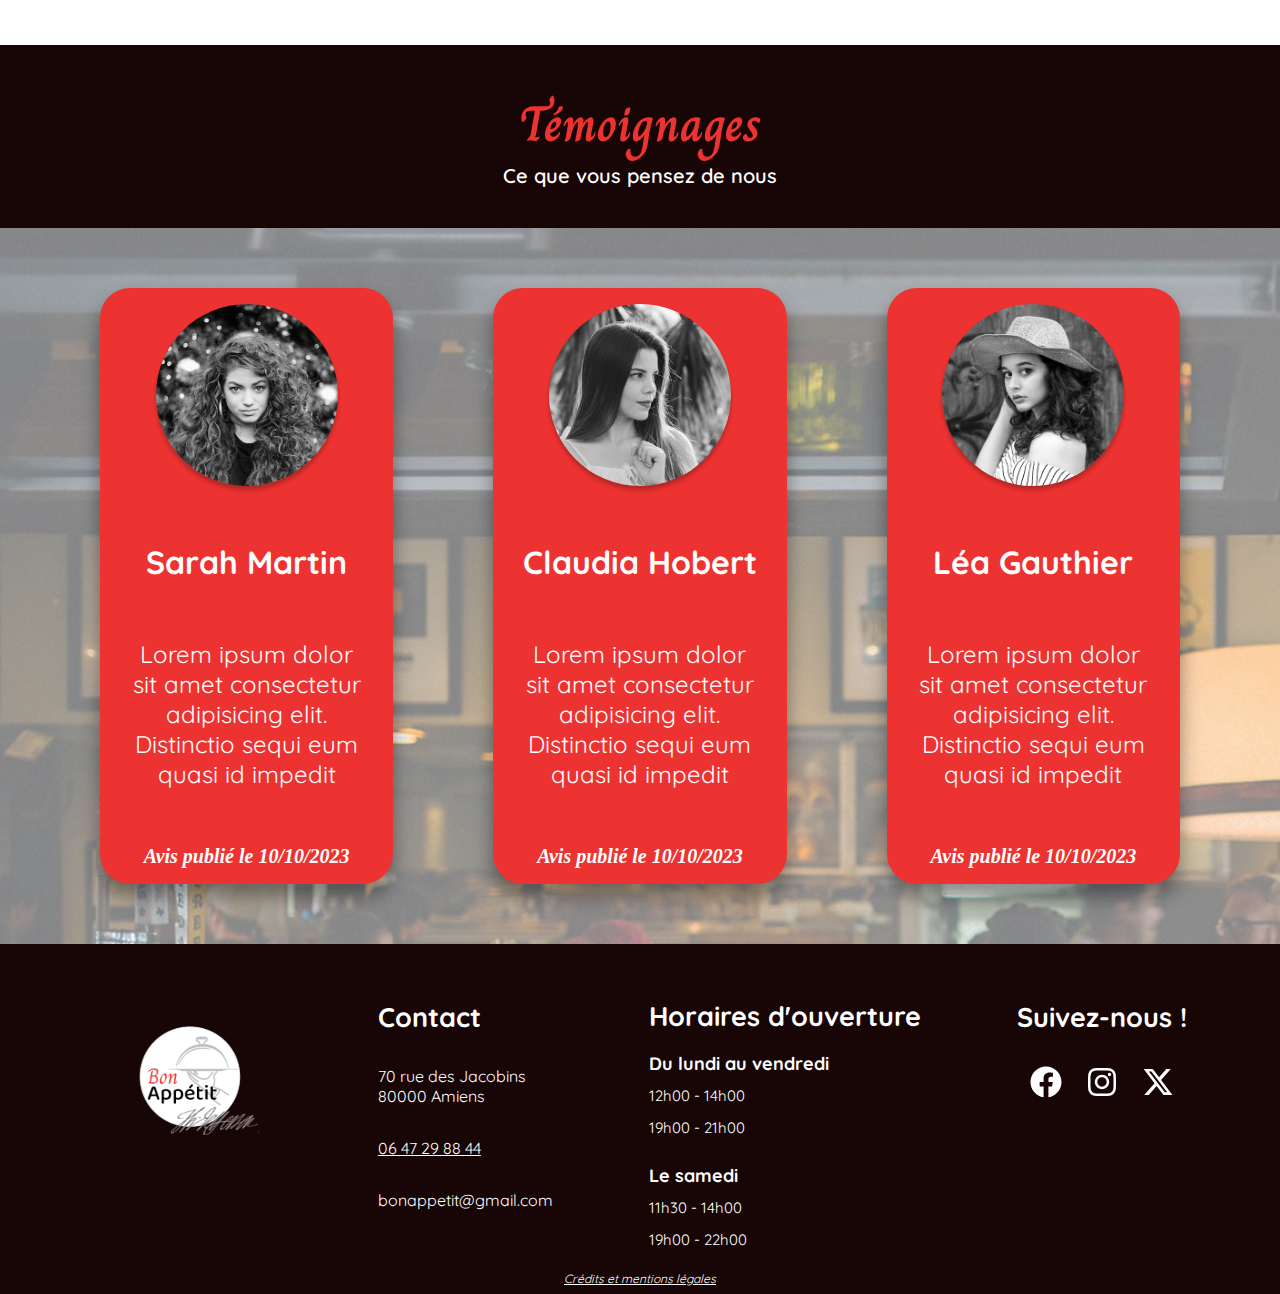
==== commit 797c9f61: "finition ancres" ====
--- a/index.html
+++ b/index.html
@@ -24,7 +24,7 @@
                 <img src="./assets/img/chef_dark.jpg" alt="image-cuisinier" height="175px" width="175px" class="photo-michel">
                 <div class="texte">
                     <h3 class="titre-du-texte">Un amour du savoir-faire</h3>
-                    <p class="paragraphe" id="menu">Le restaurant de Michel, nommé "Bon Appétit", est bien plus qu'un simple lieu pour déguster un bon repas. C'est une expérience gastronomique qui reflète sa passion pour les saveurs authentiques, les produits de qualité et la créativité en cuisine. Il a soigneusement sélectionné une équipe de chefs talentueux et de personnel de service attentionné pour offrir à ses clients un service exceptionnel.</p>
+                    <p id="menu" class="paragraphe">Le restaurant de Michel, nommé "Bon Appétit", est bien plus qu'un simple lieu pour déguster un bon repas. C'est une expérience gastronomique qui reflète sa passion pour les saveurs authentiques, les produits de qualité et la créativité en cuisine. Il a soigneusement sélectionné une équipe de chefs talentueux et de personnel de service attentionné pour offrir à ses clients un service exceptionnel.</p>
                 </div>
             </div>
         </section>
@@ -120,7 +120,7 @@
                                 <h4>Dessert 1</h4>
                                 <ul>
                                     <li>Description du dessert</li>
-                                    <li id="temoignages">Prix</li>
+                                    <li id="reservation">Prix</li>
                                 </ul>
                             </div>
                         </div>
@@ -137,6 +137,62 @@
                     </div>
             </section>
         </section>
+        <section class="Reservation_title">
+            <div class="reservation">
+                <h3 class="titre_color">Réservation</h3>
+                <p class="Pour_passer_un_moment_mémorable">Pour passer un moment mémorable</p>
+            </div>
+        </section>
+        <section class="formulaire">
+            <form action="" method="post">
+                <div class="up">
+                    <div class="info">
+                        <label for="name"><h4>Nom :*</h4></label>
+                        <input type="text" name="name" class="border" placeholder="Ex : Thibault">
+                                    
+                        <label for="email"><h4>Email :*</h4></label>
+                        <input type="email" id="email" pattern=".+@globex\.com" size="20" placeholder="Ex : Thibault.b@gmail.com" required  />
+                                        
+                        <label for="phone"><h4>Téléphone :* </h4></label>
+                        <input type="phone" id="phone" pattern="[0-9]{3}-[0-9]{3}-[0-9]{4}" required placeholder="Ex : 06 01 02 03 04">   
+                    </div>
+
+                    <div class="time">            
+                        <label for="appt"><h4>Heures :* </h4></label>
+                        <input type="time" name="appt" min="09:00" max="23:00" required/>
+                                    
+                        <label for="date"><h4>Date :* </h4></label>
+                        <input type="date" name="date"/>                  
+                    </div>
+
+                    <div class="info2">
+                        <label for="allergie"><h4>Allergie : </h4></label>
+                        <input type="text" name="name" placeholder="Ex : Gluten">
+                                    
+                        <label for="place"><h4>Place :* </h4></label>
+                        <select name="place" id="place">
+                            <option value="">--Sélectionner un choix !--</option>
+                            <option value="terrasse">Terrasse</option>
+                            <option value="interieur">Intérieur</option>
+                        </select>
+                    </div>
+                </div>
+                
+                <div class="final">
+                    <div class="msg">         
+                        <label for="name"><h4>Message :</h4></label>
+                        <input id="border" type="text" name="name">
+                    </div>
+                        
+                    <div class="bouton_envoyer">
+                        <div class="bouton_v" id="temoignages">
+                            <input type="submit" id="button" />
+                        </div>
+                    </div>
+                </div>
+            </form>
+            </div>
+        </section> 
         <section id="section-temoignages">
             <div class="transition-témoignage">
                 <div class="txt">
@@ -205,6 +261,6 @@
         <section class="footer-credits">
             <a href="">Crédits et mentions légales</a>
         </section>
-    </footer>
+    </footer>       
 </body>
 </html>
--- a/css/style.css
+++ b/css/style.css
@@ -104,9 +104,6 @@
 
 /* ********************************* MENU **********************$ */
 
-#menu {
-    height: 150px;
-}
 
 .menu-head {
     background-color: #180505;
@@ -264,7 +261,119 @@
     padding-top: 1.5rem;
 }
 
-/* ********************************* MENU **********************$ */
+/* ********************************* RESERVATION **********************$ */
+
+
+.Reservation_title{
+    background-color: #180505;
+    color: white;
+    display: flex;
+    justify-content: center;
+    padding: 0px;
+    height: 162px;
+    align-items: center;
+}
+
+.titre_color{
+    color: #ED3232;
+    font-family: Charm;
+    font-size: 50px;
+    font-weight: bold;
+}
+.reservation{
+    justify-content: center;
+    text-align: center;
+}
+.formulaire{
+    display: flex;
+    flex-direction: column;
+    justify-content: center;
+    align-items: center;
+    padding: 49px;
+}
+.up{
+    display: flex;
+    flex-direction: row;
+    justify-content: center;
+    background-color: FFF2E3;
+    gap: 48px;
+}
+.up input{
+    width: 270px;
+    height: 39px;
+    padding-left: 5px;
+}
+.formulaire h4{
+    font-family: Dosis;
+    font-weight: bold;
+    font-size: 30px;
+    padding-bottom: 30px;
+}
+.info{
+    display: flex;
+    flex-direction: column;
+    padding-bottom: 25px;
+}
+.time{
+    display: flex;
+    flex-direction: column;
+    width: 270px;
+    height: 487;
+    padding-bottom: 25px;
+}
+.info2{
+    display: flex;
+    flex-direction: column;
+    width: 270px;
+    height: 487;
+    padding-bottom: 25px;
+}
+
+.up .place{
+    width: 270px;
+    height: 39px;
+}
+
+.final .msg{
+    display: flex;
+    flex-direction: column;
+}
+
+.msg input {
+    height: 307px;
+    width: 913px;
+}
+
+.bouton_envoyer{
+    display: flex;
+    justify-content: center;
+}
+#button{
+    background-color: #180505;
+    border-radius: 10px;
+    border: 4px double #180505;
+    color:#FFF;
+    cursor: pointer;
+    padding: 1px 20px;
+    margin: 5px 4px;
+    width: 179px;
+    height: 39px;
+    align-items: center;
+}
+h4{
+    color: #180505;
+}
+input, select{
+    border-radius: 10px;
+    border: 1px solid #180505 ;
+
+}
+.Pour_passer_un_moment_mémorable{
+    font-family: Quicksand;
+    font-style: 20px;
+}
+
+/* ********************************* TEMOIGNAGES **********************$ */
 
 .transition-témoignage {
     display: flex;
@@ -557,3 +666,4 @@
 .footer-credits a:hover {
     color: #ED3331;
 }
+
